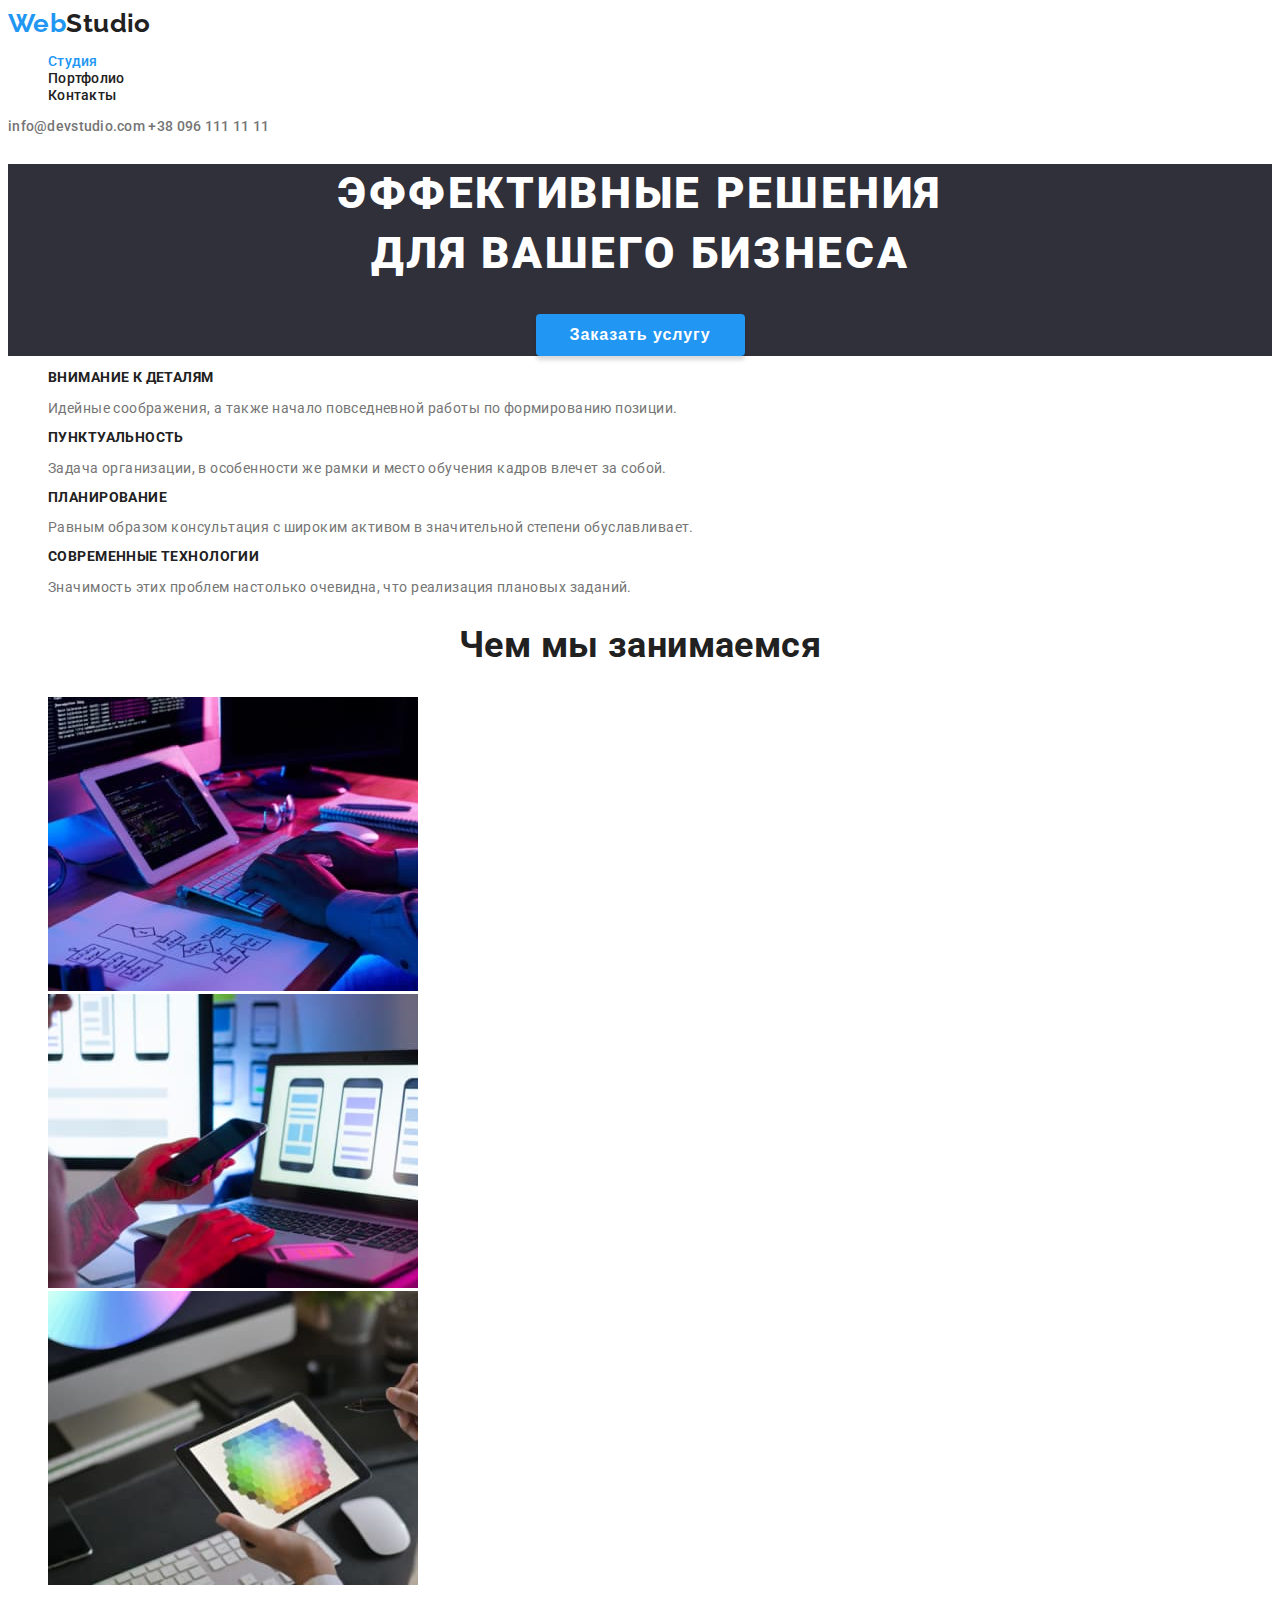
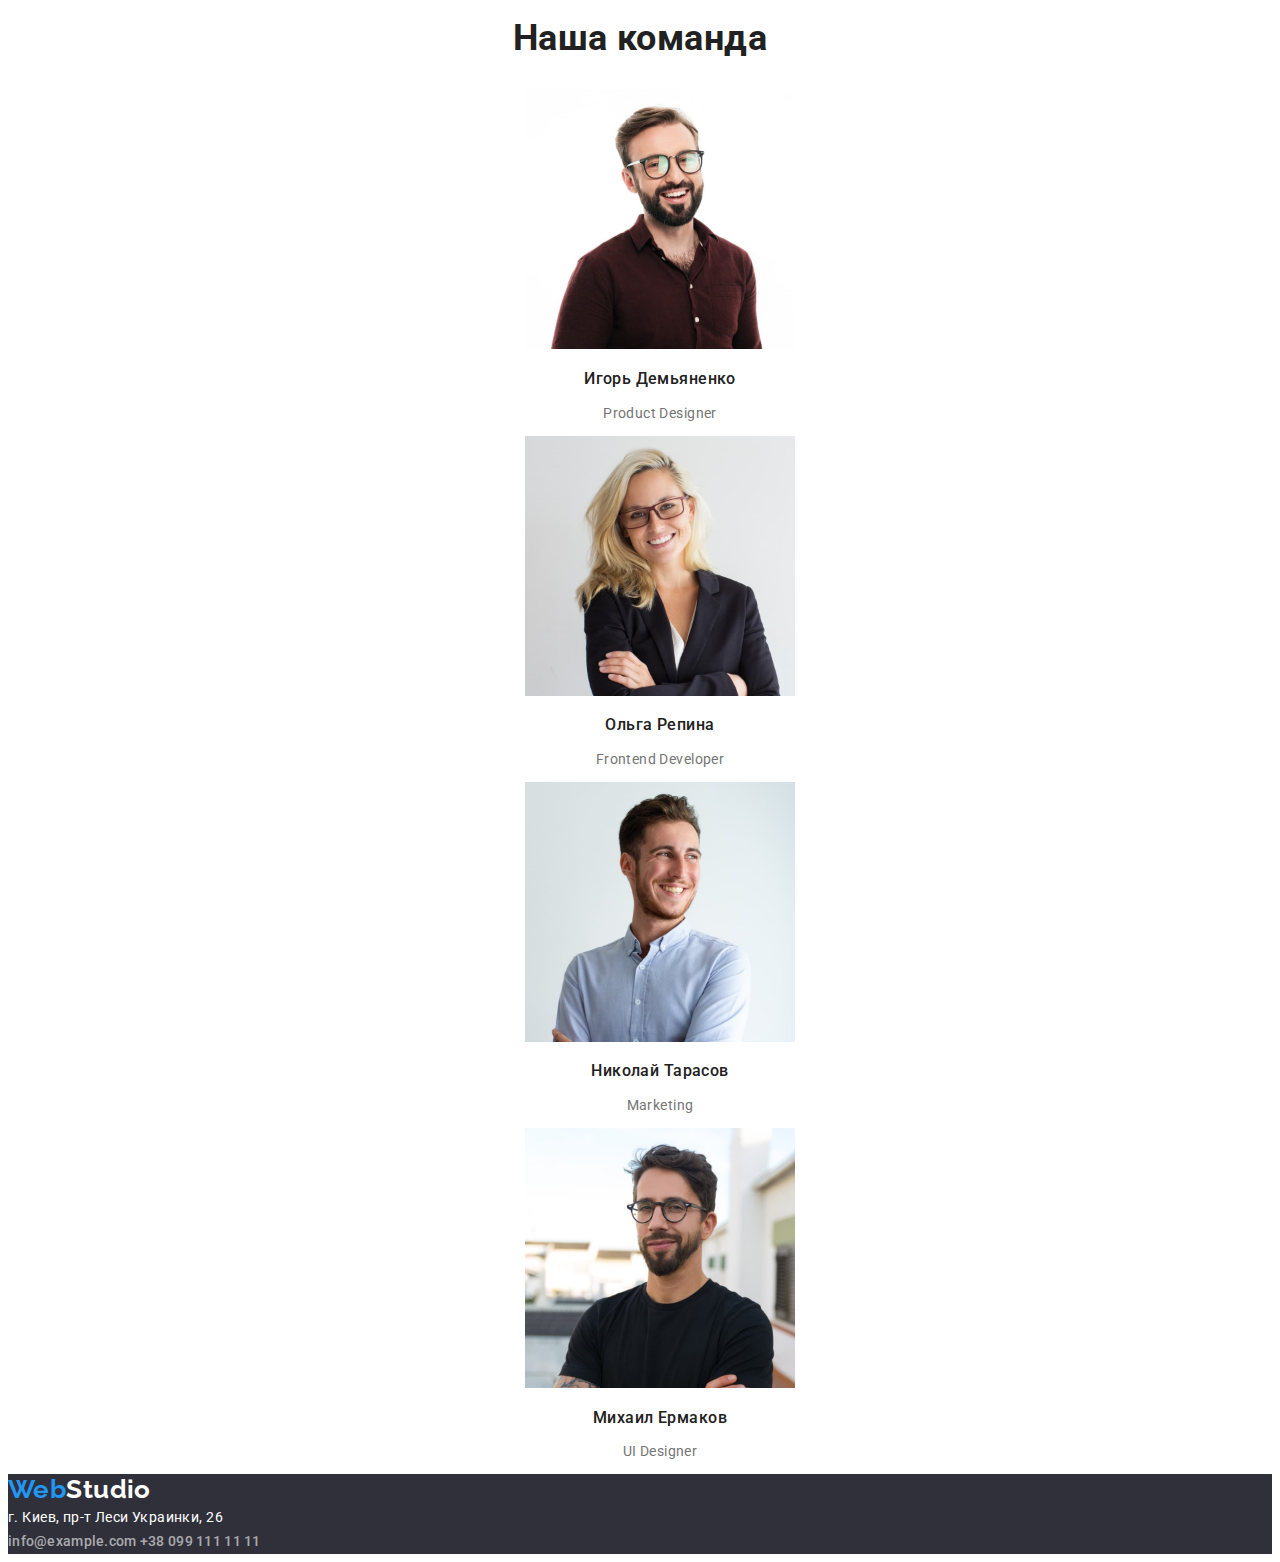
==== index.html @ 164c08bd "clone documents what we doed before" ====
<!DOCTYPE html>
<html lang="ru">
<head>
  <meta charset="UTF-8">
  <meta http-equiv="X-UA-Compatible" content="IE=edge">
  <meta name="viewport" content="width=device-width, initial-scale=1.0">
  <title>goit-markup-hw-02</title>
  <link href="https://fonts.googleapis.com/css2?family=Raleway:wght@700&family=Roboto:wght@400;500;700;900&display=swap" rel="stylesheet">
  <link rel="stylesheet" href="./css/style.css">
</head>
<body>

  <header class="header">

    <nav class="header-nav">

      <a href="/" class="logo"><span>Web</span>Studio</a>

      <ul class="menu">
        <li><a href="/" class="link active">Студия</a></li>
        <li><a href="./portfolio.html" class="link">Портфолио</a></li>
        <li><a href="/" class="link">Контакты</a></li>
      </ul>

    </nav>

    <div>
      <a href="mailto:info@example.com" class="header-adress link">info@devstudio.com</a>
     <a href="tel:+380991111111" class="header-adress link">+38 096 111 11 11</a>
    </div>

  </header>

  <main>

    <section class="hero">

      <h1 class="hero-title">Эффективные решения <br> для вашего бизнеса</h1>

      <button type="button" class="hero-btn">Заказать услугу</button>

    </section>

    <section class="benefits">

      <ul class="benefits-list">

        <li>
          <h3 class="benefits-title">Внимание к деталям</h3>
          <p class="benefits-text">Идейные соображения, а также начало повседневной работы по формированию позиции.</p>
        </li>

        <li>
          <h3 class="benefits-title">Пунктуальность</h3>
          <p class="benefits-text">Задача организации, в особенности же рамки и место обучения кадров влечет за собой.</p>
        </li>

        <li>
          <h3 class="benefits-title">Планирование</h3>
          <p class="benefits-text">Равным образом консультация с широким активом в значительной степени обуславливает.</p>
        </li>

        <li>
          <h3 class="benefits-title">Современные технологии</h3>
          <p class="benefits-text">Значимость этих проблем настолько очевидна, что реализация плановых заданий.</p>
        </li>

      </ul>

    </section>

    <section class="work">

      <h2 class="work-title">Чем мы занимаемся</h2>

      <ul class="work-list">
        <li><img src="./image/decstop.jpg" alt="робочий стол програмиста" width="370"></li>
        <li><img src="./image/phone.jpg" alt="ноутбук" width="370"></li>
        <li><img src="./image/tablet.jpg" alt="планшет с фигурой" width="370"></li>
      </ul>

    </section>

    <section class="team">

      <h2 class="team-title">Наша команда</h2>

      <ul class="team-list">

        <li class="team-item">
          <img src="./image/team1.jpg" alt="Игорь Демьяненко" width="270">
          <h3 class="item-title">Игорь Демьяненко</h3>
          <p class="item-text">Product Designer</p>
        </li>

        <li class="team-item">
          <img src="./image/team2.jpg" alt="Ольга Репина" width="270">
          <h3 class="item-title">Ольга Репина</h3>
          <p class="item-text">Frontend Developer</p>
        </li>

        <li class="team-item">
          <img src="./image/team3.jpg" alt="Николай Тарасов" width="270">
          <h3 class="item-title">Николай Тарасов</h3>
          <p class="item-text">Marketing</p>
        </li>

        <li class="team-item">
          <img src="./image/team4.jpg" alt="Михаил Ермаков" width="270">
          <h3 class="item-title">Михаил Ермаков</h3>
          <p class="item-text">UI Designer</p>
        </li>

      </ul>

    </section>

  </main>

  <footer class="footer">

    <a href="/" class="logo footer-logo"><span>Web</span>Studio</a>
    
    <address class="adress">г. Киев, пр-т Леси Украинки, 26</address>
    <a href="mailto:info@example.com" class="contact link">info@example.com</a>
    <a href="tel:+380991111111" class="contact link">+38 099 111 11 11</a>

  </footer>
  
</body>
</html>
---- css/style.css ----
:root{
  --text-color: #757575;
  --title-text: #212121;
  --text-accent: #2196F3;
  --white: #ffffff;
}

body{
  font-family: 'Roboto', sans-serif;
  font-style: normal;
  letter-spacing: 0.03em;
  font-size: 14px;
}

h1,
h2,
h3,
h4,
h5,
h6{
  font-weight: 700;
  color: var(--title-text);
}

.logo{
  font-family: 'Raleway', sans-serif;
  font-weight: 700;
  font-size: 26px;
  line-height: 1.2;
  color: var(--title-text);
  text-decoration: none;
}

.logo span{
  color: var(--text-accent);
}

.link{
  text-decoration: none;
  color: var(--title-text);
  letter-spacing: 0.02em;
  line-height: 1.14;
  font-weight: 500;
}

.link:hover,
.link:focus{
  color: var(--text-accent);
}

.menu{
  list-style: none;
}

.active{
  color: var(--text-accent);
}

.header-adress{
  color: var(--text-color);
}

.hero{
  background-color: #2F303A;
  text-align: center;
}

.hero-title{
  font-weight: 900;
  font-size: 44px;
  line-height: 1.36;
  text-transform: uppercase;
  letter-spacing: 0.06em;
  color: var(--white);
}

.hero-btn{
  color: var(--white);
  background-color: var(--text-accent);
  font-size: 16px;
  font-weight: 700;
  letter-spacing: 0.06em;

  padding: 10px 32px;
  box-shadow: 0px 4px 4px rgba(0, 0, 0, 0.15);
  border: 2px solid var(--text-accent);
  border-radius: 4px;
}

.hero-btn:hover,
.hero-btn:focus{
  color: var(--text-accent);
  background-color: var(--white);
  border: 2px solid var(--text-accent);
  cursor: pointer;
}

.benefits-list{
  list-style: none;
}

.benefits-title{
  line-height: 1.14;
  text-transform: uppercase;
  font-size: 14px;
}

.benefits-text{
  color: var(--text-color);
}

.work-title{
  font-size: 36px;
  line-height: 1.16;
  text-align: center;
}

.work-list{
  list-style: none;
}

.team-title{
  font-size: 36px;
  line-height: 1.16;
  text-align: center;
}

.team-list{
  list-style: none;
  line-height: 1.18;
  text-align: center;
}

.item-title{
  font-weight: 500;
}

.item-text{
  color: var(--text-color);
}

.footer{
  background-color: #2F303A;
  line-height: 1.71;
}

.footer-logo{
  color: var(--white);
}

.portfolio-active{
  color: var(--text-accent);
}

.adress{
  color: var(--white);
  font-style: normal;
}

.contact{
  color: rgba(255, 255, 255, 0.6);
  text-decoration: none;
}

.portfolio-title{
  display: none;
}

.filter,
.filter-list{
  list-style: none;
}

.btn{
  font-weight: 500;
  font-size: 16px;
  line-height: 1.62;

  background-color: #F5F4FA;
  border: none;
  border-radius: 4px;
}

.btn:hover,
.btn:focus{
  color: var(--white);
  background-color: var(--text-accent);
  cursor: pointer;
}

.filter-link{
  text-decoration: none;
}

.filter-title{
  font-size: 18px;
  line-height: 2;
  letter-spacing: 0.06em;
}

.filter-text{
  font-size: 16px;
  line-height: 1.87;
  color: var(--text-color);
}
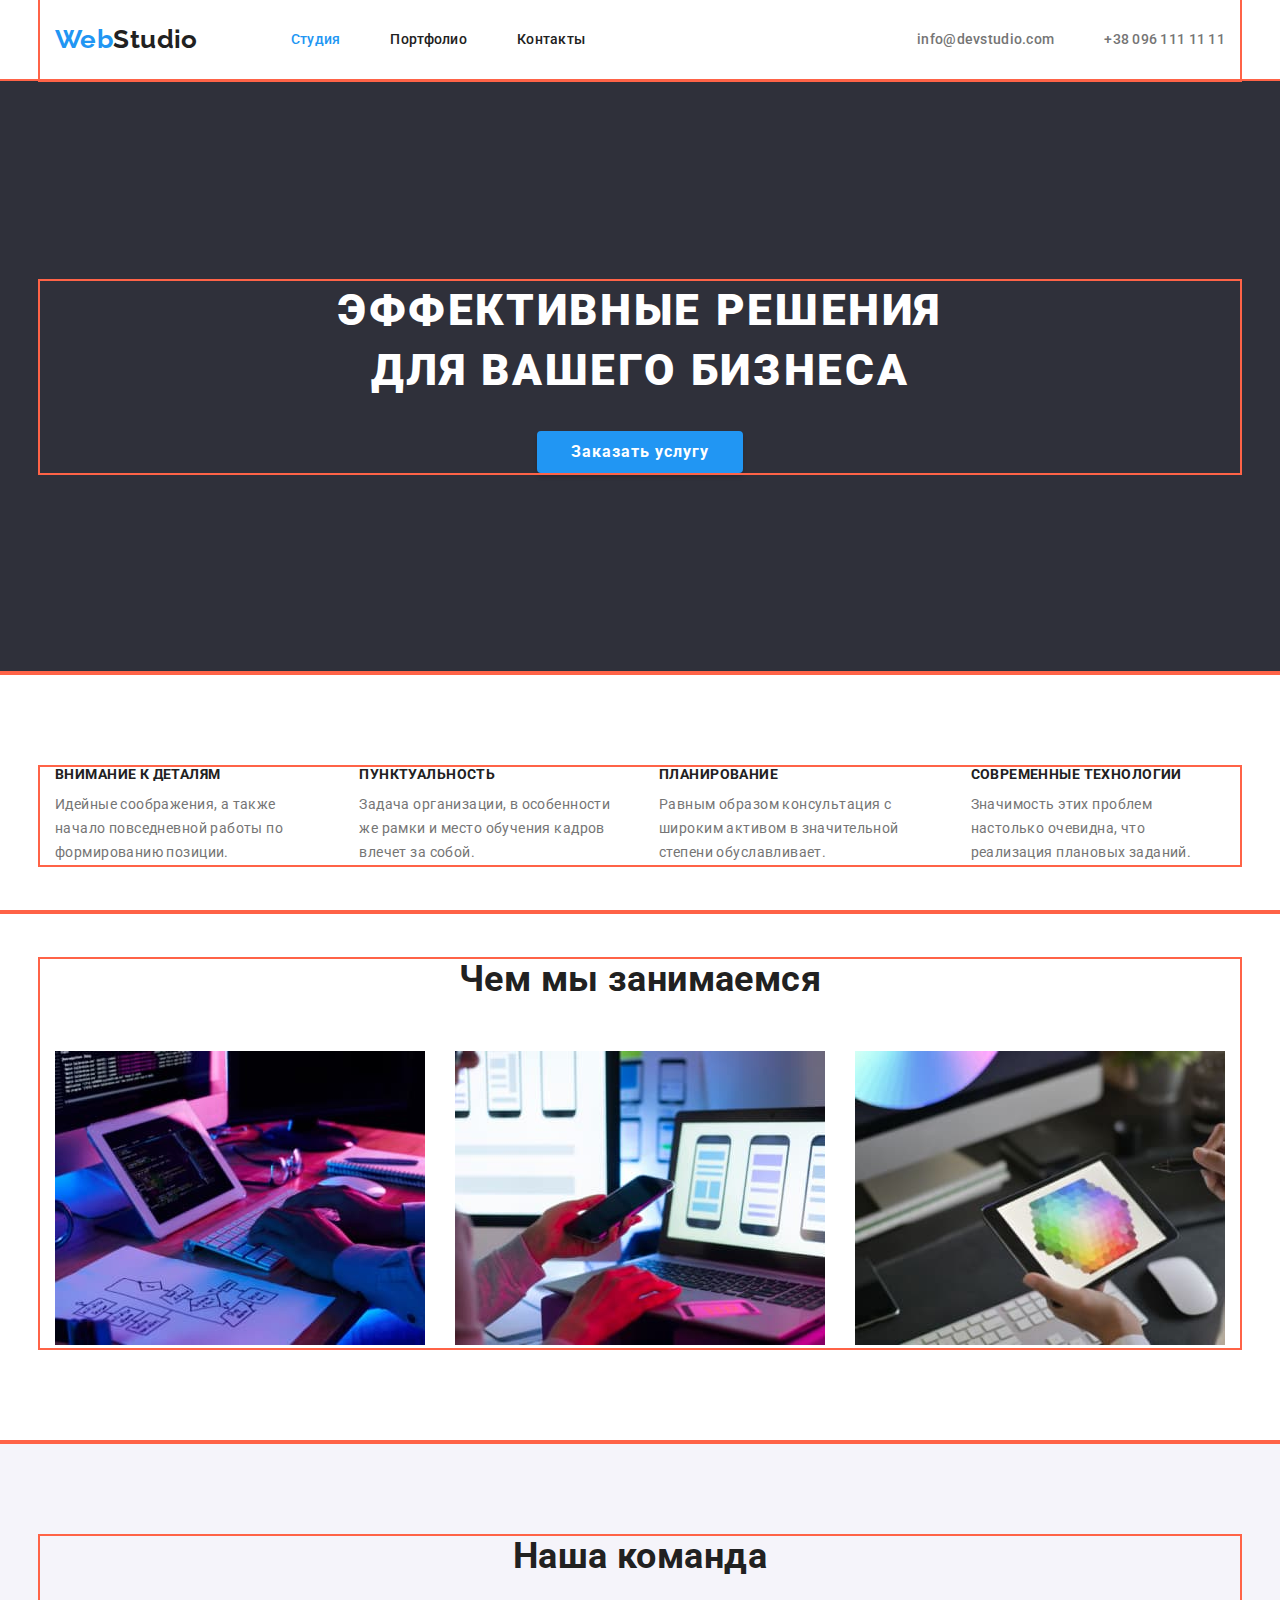
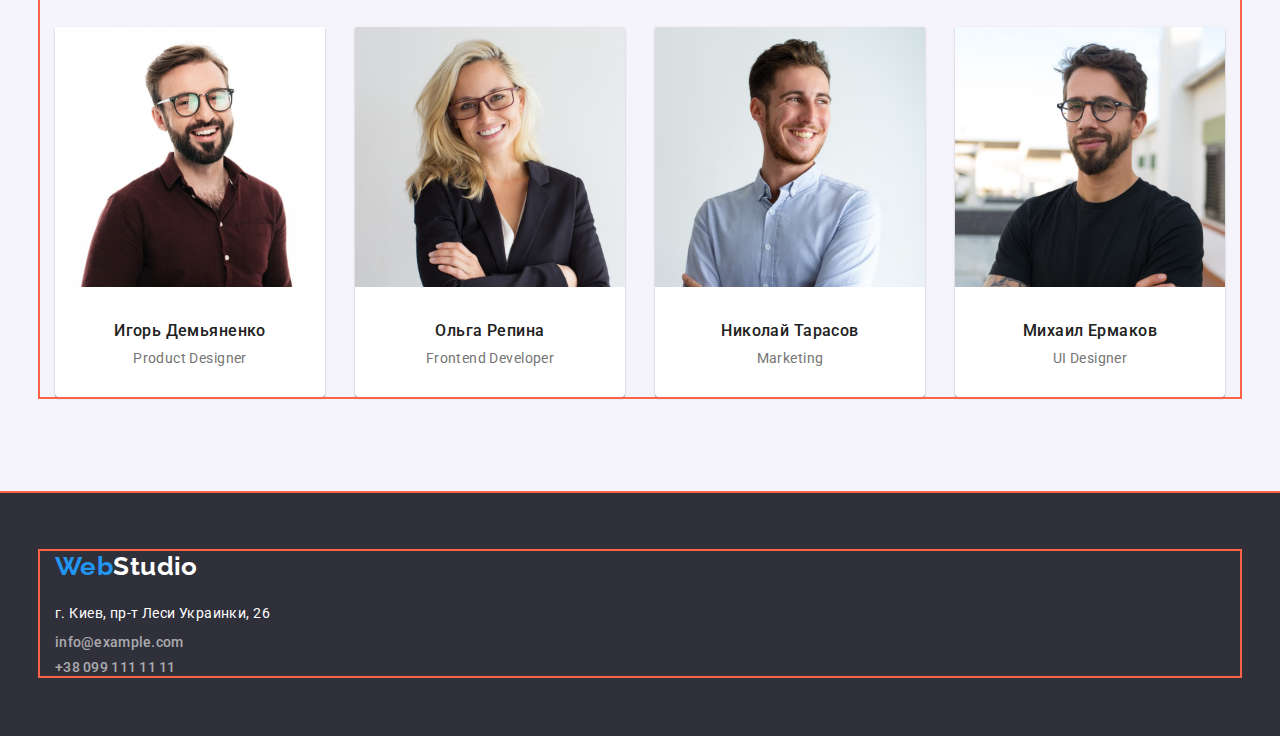
==== commit 03de3cad: "ДЗ-№3 index" ====
--- a/index.html
+++ b/index.html
@@ -4,7 +4,8 @@
   <meta charset="UTF-8">
   <meta http-equiv="X-UA-Compatible" content="IE=edge">
   <meta name="viewport" content="width=device-width, initial-scale=1.0">
-  <title>goit-markup-hw-02</title>
+  <title>goit-markup-hw-03</title>
+  <link rel="stylesheet" href="https://cdnjs.cloudflare.com/ajax/libs/modern-normalize/1.1.0/modern-normalize.min.css">
   <link href="https://fonts.googleapis.com/css2?family=Raleway:wght@700&family=Roboto:wght@400;500;700;900&display=swap" rel="stylesheet">
   <link rel="stylesheet" href="./css/style.css">
 </head>
@@ -12,106 +13,136 @@
 
   <header class="header">
 
-    <nav class="header-nav">
+    <div class="container">
 
-      <a href="/" class="logo"><span>Web</span>Studio</a>
+      <nav class="header-nav">
 
-      <ul class="menu">
-        <li><a href="/" class="link active">Студия</a></li>
-        <li><a href="./portfolio.html" class="link">Портфолио</a></li>
-        <li><a href="/" class="link">Контакты</a></li>
-      </ul>
+        <a href="/" class="logo"><span>Web</span>Studio</a>
+  
+        <ul class="menu">
 
-    </nav>
+          <li class="menu-item">
+            <a href="/" class="link active menu-link">Студия</a>
+          </li>
 
-    <div>
-      <a href="mailto:info@example.com" class="header-adress link">info@devstudio.com</a>
-     <a href="tel:+380991111111" class="header-adress link">+38 096 111 11 11</a>
+          <li class="menu-item">
+            <a href="./portfolio.html" class="link menu-link">Портфолио</a>
+          </li>
+
+          <li class="menu-item">
+            <a href="/" class="link menu-link">Контакты</a>
+          </li>
+
+        </ul>
+  
+      </nav>
+  
+      <div class="header-adress">
+        <a href="mailto:info@example.com" class="link menu-link">info@devstudio.com</a>
+       <a href="tel:+380991111111" class="link menu-link">+38 096 111 11 11</a>
+      </div>
+
     </div>
 
   </header>
 
   <main>
 
-    <section class="hero">
+    <section class="hero section">
 
-      <h1 class="hero-title">Эффективные решения <br> для вашего бизнеса</h1>
+      <div class="container">
 
-      <button type="button" class="hero-btn">Заказать услугу</button>
+        <h1 class="hero-title">Эффективные решения <br> для вашего бизнеса</h1>
+
+       <button type="button" class="hero-btn">Заказать услугу</button>
+
+      </div>
 
     </section>
 
-    <section class="benefits">
+    <section class="benefits section">
 
-      <ul class="benefits-list">
+      <div class="container">
 
-        <li>
-          <h3 class="benefits-title">Внимание к деталям</h3>
-          <p class="benefits-text">Идейные соображения, а также начало повседневной работы по формированию позиции.</p>
-        </li>
+        <ul class="benefits-list">
 
-        <li>
-          <h3 class="benefits-title">Пунктуальность</h3>
-          <p class="benefits-text">Задача организации, в особенности же рамки и место обучения кадров влечет за собой.</p>
-        </li>
+          <li class="benefits-item">
+            <h3 class="benefits-title">Внимание к деталям</h3>
+            <p class="benefits-text">Идейные соображения, а также начало повседневной работы по формированию позиции.</p>
+          </li>
+  
+          <li class="benefits-item">
+            <h3 class="benefits-title">Пунктуальность</h3>
+            <p class="benefits-text">Задача организации, в особенности же рамки и место обучения кадров влечет за собой.</p>
+          </li>
+  
+          <li class="benefits-item">
+            <h3 class="benefits-title">Планирование</h3>
+            <p class="benefits-text">Равным образом консультация с широким активом в значительной степени обуславливает.</p>
+          </li>
+  
+          <li class="benefits-item">
+            <h3 class="benefits-title">Современные технологии</h3>
+            <p class="benefits-text">Значимость этих проблем настолько очевидна, что реализация плановых заданий.</p>
+          </li>
+  
+        </ul>
 
-        <li>
-          <h3 class="benefits-title">Планирование</h3>
-          <p class="benefits-text">Равным образом консультация с широким активом в значительной степени обуславливает.</p>
-        </li>
-
-        <li>
-          <h3 class="benefits-title">Современные технологии</h3>
-          <p class="benefits-text">Значимость этих проблем настолько очевидна, что реализация плановых заданий.</p>
-        </li>
-
-      </ul>
+      </div>
 
     </section>
 
-    <section class="work">
+    <section class="work section">
 
-      <h2 class="work-title">Чем мы занимаемся</h2>
+      <div class="container">
 
-      <ul class="work-list">
-        <li><img src="./image/decstop.jpg" alt="робочий стол програмиста" width="370"></li>
-        <li><img src="./image/phone.jpg" alt="ноутбук" width="370"></li>
-        <li><img src="./image/tablet.jpg" alt="планшет с фигурой" width="370"></li>
-      </ul>
+        <h2 class="work-title">Чем мы занимаемся</h2>
+
+        <ul class="work-list">
+          <li><img src="./image/decstop.jpg" alt="робочий стол програмиста" width="370"></li>
+          <li><img src="./image/phone.jpg" alt="ноутбук" width="370"></li>
+          <li><img src="./image/tablet.jpg" alt="планшет с фигурой" width="370"></li>
+        </ul>
+
+      </div>
 
     </section>
 
-    <section class="team">
+    <section class="team section">
 
-      <h2 class="team-title">Наша команда</h2>
+      <div class="container">
 
-      <ul class="team-list">
+        <h2 class="team-title">Наша команда</h2>
 
-        <li class="team-item">
-          <img src="./image/team1.jpg" alt="Игорь Демьяненко" width="270">
-          <h3 class="item-title">Игорь Демьяненко</h3>
-          <p class="item-text">Product Designer</p>
-        </li>
+        <ul class="team-list">
 
-        <li class="team-item">
-          <img src="./image/team2.jpg" alt="Ольга Репина" width="270">
-          <h3 class="item-title">Ольга Репина</h3>
-          <p class="item-text">Frontend Developer</p>
-        </li>
+          <li class="team-item">
+            <img src="./image/team1.jpg" alt="Игорь Демьяненко" width="270">
+            <h3 class="item-title">Игорь Демьяненко</h3>
+            <p class="item-text">Product Designer</p>
+          </li>
 
-        <li class="team-item">
-          <img src="./image/team3.jpg" alt="Николай Тарасов" width="270">
-          <h3 class="item-title">Николай Тарасов</h3>
-          <p class="item-text">Marketing</p>
-        </li>
+          <li class="team-item">
+            <img src="./image/team2.jpg" alt="Ольга Репина" width="270">
+            <h3 class="item-title">Ольга Репина</h3>
+            <p class="item-text">Frontend Developer</p>
+          </li>
 
-        <li class="team-item">
-          <img src="./image/team4.jpg" alt="Михаил Ермаков" width="270">
-          <h3 class="item-title">Михаил Ермаков</h3>
-          <p class="item-text">UI Designer</p>
-        </li>
+          <li class="team-item">
+            <img src="./image/team3.jpg" alt="Николай Тарасов" width="270">
+            <h3 class="item-title">Николай Тарасов</h3>
+            <p class="item-text">Marketing</p>
+          </li>
 
-      </ul>
+          <li class="team-item">
+            <img src="./image/team4.jpg" alt="Михаил Ермаков" width="270">
+            <h3 class="item-title">Михаил Ермаков</h3>
+            <p class="item-text">UI Designer</p>
+          </li>
+
+        </ul>
+
+      </div>
 
     </section>
 
@@ -119,11 +150,15 @@
 
   <footer class="footer">
 
-    <a href="/" class="logo footer-logo"><span>Web</span>Studio</a>
+    <div class="container footer-container">
+
+      <a href="/" class="logo footer-logo"><span>Web</span>Studio</a>
     
-    <address class="adress">г. Киев, пр-т Леси Украинки, 26</address>
-    <a href="mailto:info@example.com" class="contact link">info@example.com</a>
-    <a href="tel:+380991111111" class="contact link">+38 099 111 11 11</a>
+      <address class="adress">г. Киев, пр-т Леси Украинки, 26</address>
+      <a href="mailto:info@example.com" class="contact link">info@example.com</a>
+      <a href="tel:+380991111111" class="contact link">+38 099 111 11 11</a>
+
+    </div>
 
   </footer>
   
--- a/css/style.css
+++ b/css/style.css
@@ -20,6 +20,43 @@
 h6{
   font-weight: 700;
   color: var(--title-text);
+  margin: 0;
+}
+
+ul,
+p{
+  margin: 0;
+  padding: 0 0;
+}
+
+.section{
+  padding: 94px 0;
+  outline: 2px solid tomato;
+}
+
+.container{
+  width: 1200px;
+  margin: 0 auto;
+  padding: 0 15px;
+  outline: 2px solid tomato;
+}
+
+/* header */
+
+.header{
+  border-bottom: 1px solid #ECECEC;
+
+}
+
+.header > .container{
+  display: flex;
+  justify-content: space-between;
+  align-items: center;
+}
+
+.header-nav{
+  display: flex;
+  align-items: center;
 }
 
 .logo{
@@ -43,29 +80,54 @@
   font-weight: 500;
 }
 
+.menu{
+  display: flex;
+  align-items: center;
+  list-style: none;
+  margin-left: 93px;
+}
+
+.menu-item + .menu-item{
+  margin-left: 50px;
+}
+
+.active{
+  color: var(--text-accent);
+}
+
+.menu-link{
+  display: block;
+  padding: 32px 0;
+}
+
+.header-adress{
+  display: flex;
+}
+
+.header-adress > .menu-link{
+  color: var(--text-color);
+}
+
+.header-adress >.menu-link + .menu-link{
+  margin-left: 50px;
+}
+
 .link:hover,
 .link:focus{
   color: var(--text-accent);
 }
 
-.menu{
-  list-style: none;
-}
-
-.active{
-  color: var(--text-accent);
-}
-
-.header-adress{
-  color: var(--text-color);
-}
+/* hero */
 
 .hero{
   background-color: #2F303A;
   text-align: center;
+  padding: 200px 0;
 }
 
 .hero-title{
+  margin-bottom: 30px;
+
   font-weight: 900;
   font-size: 44px;
   line-height: 1.36;
@@ -95,11 +157,24 @@
   cursor: pointer;
 }
 
+/* benefits */
+
+.benefits{
+  padding-bottom: 47px;
+}
+
 .benefits-list{
-  list-style: none;
+  display: flex;
+  list-style: none;
+}
+
+.benefits-item + .benefits-item{
+  margin-left: 30px;
 }
 
 .benefits-title{
+  margin-bottom: 10px;
+
   line-height: 1.14;
   text-transform: uppercase;
   font-size: 14px;
@@ -107,45 +182,100 @@
 
 .benefits-text{
   color: var(--text-color);
+  line-height: 1.71;
+}
+
+/* work */
+
+.work{
+  padding-top: 47px;
 }
 
 .work-title{
+  margin-bottom: 50px;
+
   font-size: 36px;
   line-height: 1.16;
   text-align: center;
 }
 
 .work-list{
-  list-style: none;
+  display: flex;
+  justify-content: space-between;
+
+  list-style: none;
+}
+
+/* team */
+
+.team{
+  background: #F5F4FA;
 }
 
 .team-title{
+  margin-bottom: 50px;
+
   font-size: 36px;
   line-height: 1.16;
   text-align: center;
 }
 
 .team-list{
+  display: flex;
+  justify-content: space-between;
+
   list-style: none;
   line-height: 1.18;
   text-align: center;
 }
 
+.team-item{
+  padding-bottom: 30px;
+
+  background: var(--white);
+  box-shadow: 0px 1px 3px rgba(0, 0, 0, 0.12), 0px 1px 1px rgba(0, 0, 0, 0.14), 0px 2px 1px rgba(0, 0, 0, 0.2);
+  border-radius: 0px 0px 4px 4px;
+}
+
 .item-title{
+  margin-top: 30px;
+
   font-weight: 500;
 }
 
 .item-text{
+  margin-top: 10px;
+
   color: var(--text-color);
 }
 
+/* footer */
+
 .footer{
+  padding: 60px 0;
+
   background-color: #2F303A;
   line-height: 1.71;
 }
 
+.footer-container{
+  display: flex;
+  flex-direction: column;
+}
+
 .footer-logo{
-  color: var(--white);
+  display: block;
+  margin-bottom: 20px;
+
+  color: var(--white);
+}
+
+.adress{
+  margin-bottom: 9px;
+}
+
+.contact:not(:last-child){
+  margin-bottom: 9px;
 }
 
 .portfolio-active{
@@ -162,6 +292,8 @@
   text-decoration: none;
 }
 
+/* portfolio */
+
 .portfolio-title{
   display: none;
 }
@@ -171,14 +303,30 @@
   list-style: none;
 }
 
+.filter{
+  display: flex;
+  justify-content: center;
+  margin-bottom: 50px;
+  
+}
+
+.filter-btn + .filter-btn{
+  margin-left: 8px;
+}
+
+.filter-btn{
+  padding: 6px 22px;
+}
+
 .btn{
+  background-color: #F5F4FA;
+  border: none;
+  border-radius: 4px;
+  padding: 6px 22px;
+
   font-weight: 500;
   font-size: 16px;
   line-height: 1.62;
-
-  background-color: #F5F4FA;
-  border: none;
-  border-radius: 4px;
 }
 
 .btn:hover,
@@ -186,6 +334,17 @@
   color: var(--white);
   background-color: var(--text-accent);
   cursor: pointer;
+}
+
+.filter-list{
+  display: flex;
+  flex-wrap: wrap;
+  justify-content: space-between;
+}
+
+.filter-item{
+  background: var(--white);
+  border: 1px solid #EEEEEE;
 }
 
 .filter-link{
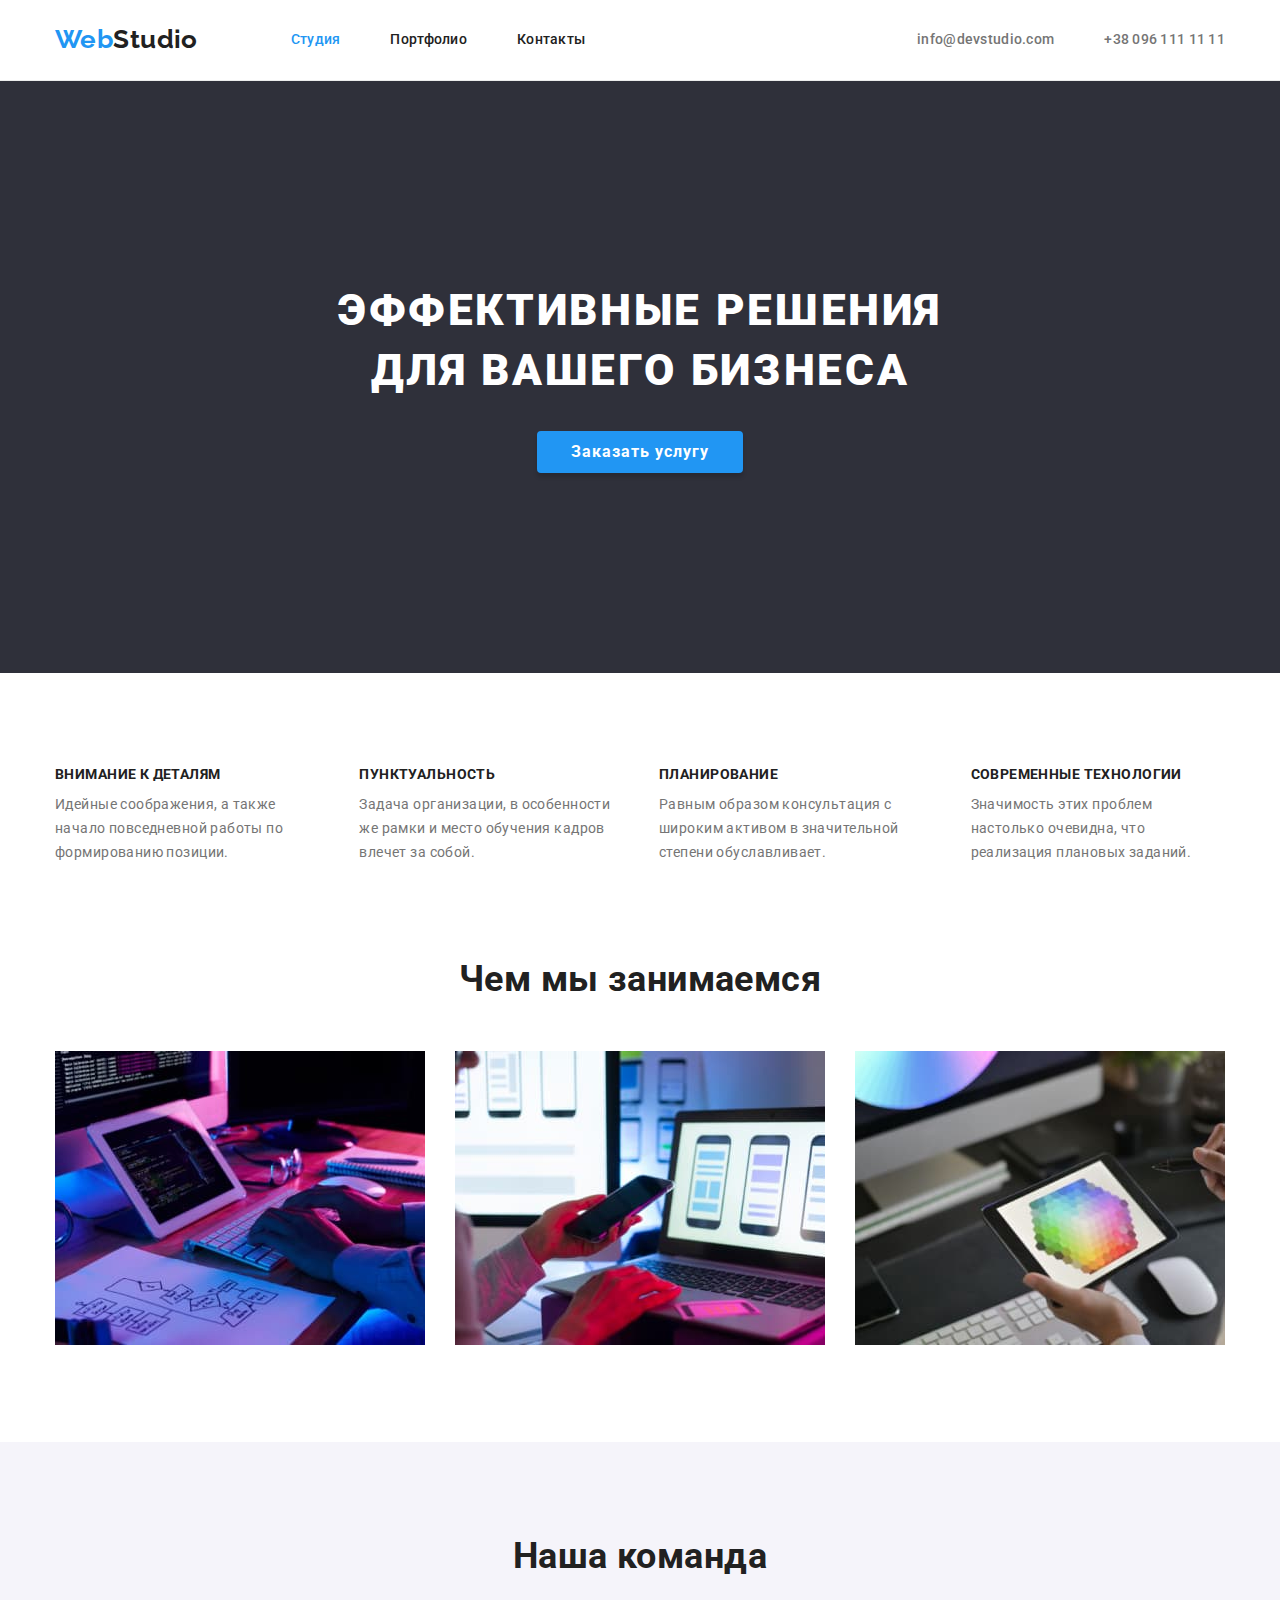
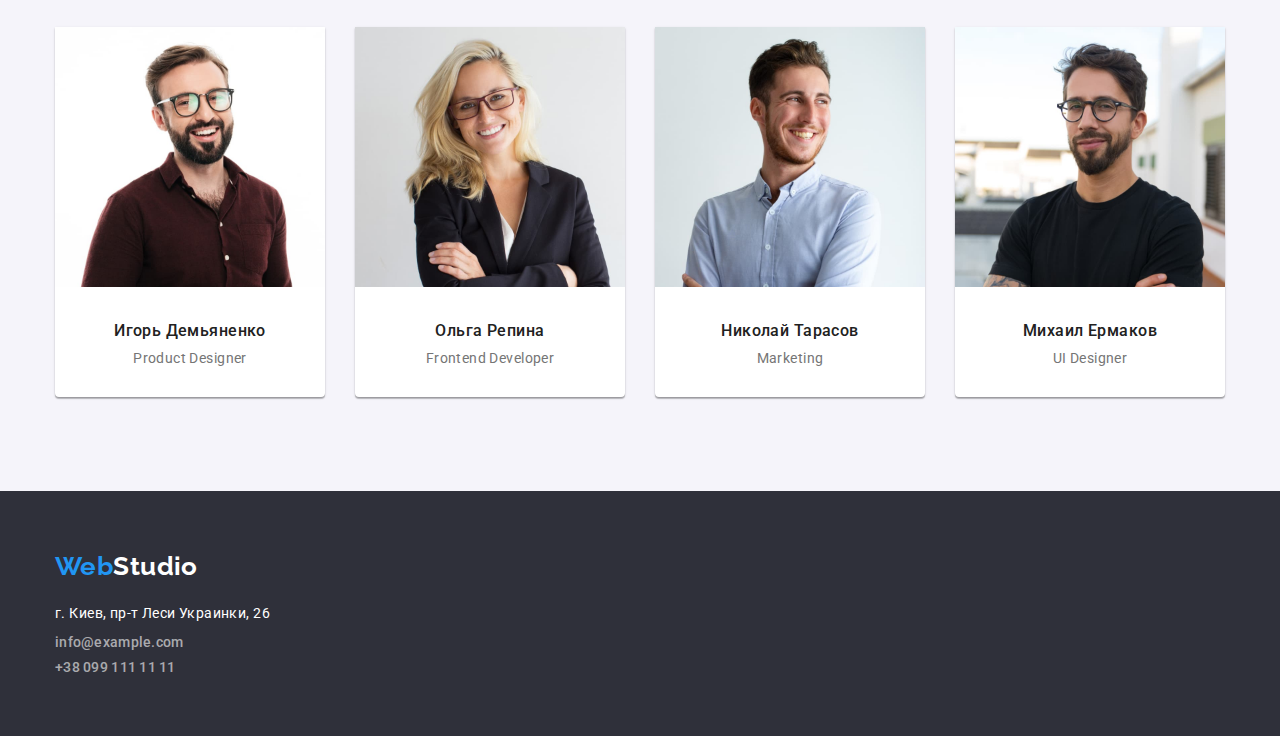
==== commit ec7946a3: "hw3" ====
--- a/index.html
+++ b/index.html
@@ -152,7 +152,7 @@
 
     <div class="container footer-container">
 
-      <a href="/" class="logo footer-logo"><span>Web</span>Studio</a>
+      <a href="./index.html" class="logo footer-logo"><span>Web</span>Studio</a>
     
       <address class="adress">г. Киев, пр-т Леси Украинки, 26</address>
       <a href="mailto:info@example.com" class="contact link">info@example.com</a>
--- a/css/style.css
+++ b/css/style.css
@@ -31,14 +31,12 @@
 
 .section{
   padding: 94px 0;
-  outline: 2px solid tomato;
 }
 
 .container{
   width: 1200px;
   margin: 0 auto;
   padding: 0 15px;
-  outline: 2px solid tomato;
 }
 
 /* header */
@@ -339,12 +337,18 @@
 .filter-list{
   display: flex;
   flex-wrap: wrap;
-  justify-content: space-between;
+  margin-top: -30px;
+  margin-left: -30px;
 }
 
 .filter-item{
+  flex-basis: calc(100% / 3 - 30px);
+  margin-top: 30px;
+  margin-left: 30px;
+  border-bottom: 1px solid #EEEEEE;
+  padding-bottom: 20px;
+
   background: var(--white);
-  border: 1px solid #EEEEEE;
 }
 
 .filter-link{
@@ -361,4 +365,9 @@
   font-size: 16px;
   line-height: 1.87;
   color: var(--text-color);
+}
+
+.filter-title,
+.filter-text{
+  margin-left: 24px;
 }